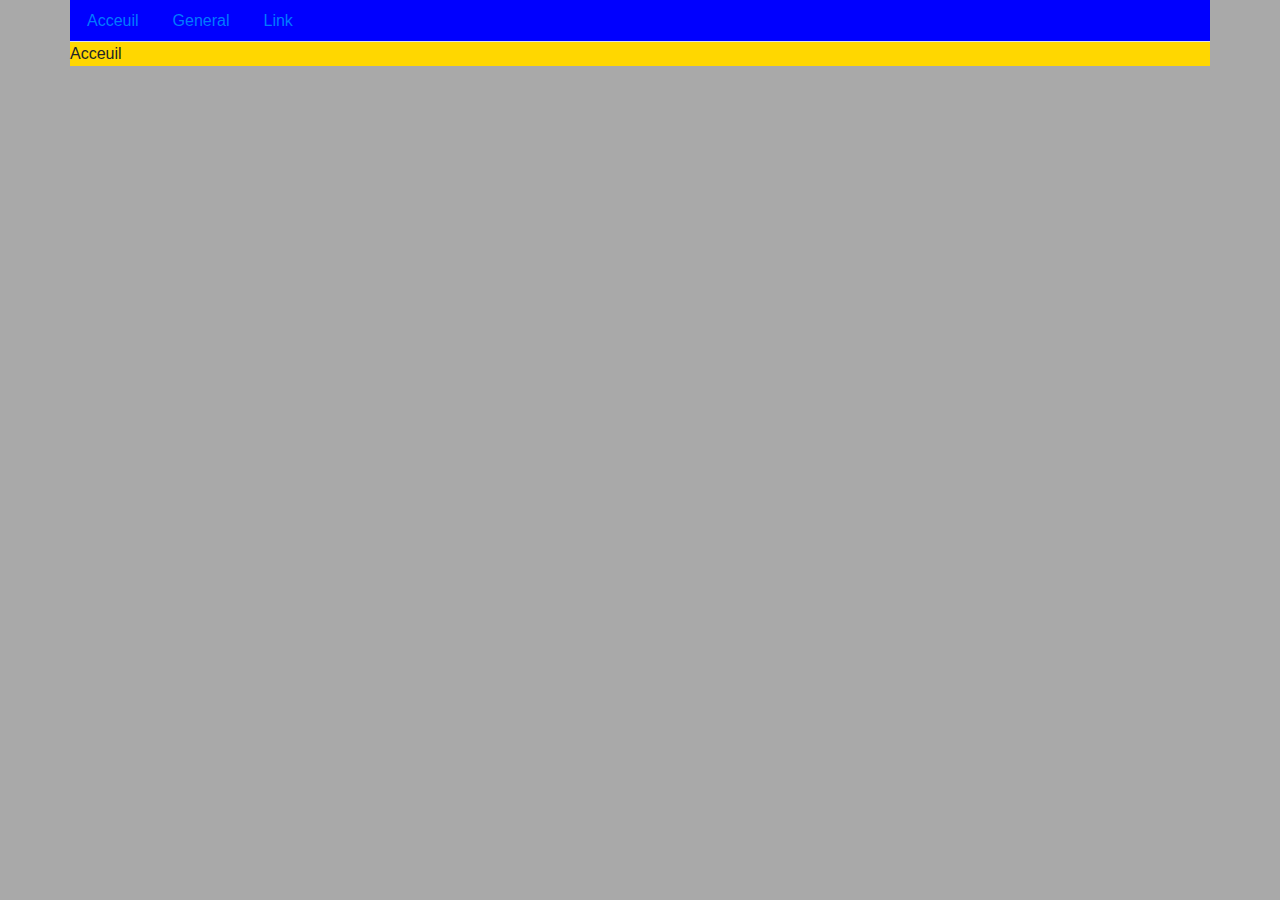
==== index.html @ 1e1b3cab "ajout premiers elements" ====
<!doctype html>
<html lang="en">
  <head>
    <!-- Required meta tags -->
    <meta charset="utf-8">
    <meta name="viewport" content="width=device-width, initial-scale=1, shrink-to-fit=no">
    <!-- Bootstrap CSS -->
    <link rel="stylesheet" href="https://stackpath.bootstrapcdn.com/bootstrap/4.4.1/css/bootstrap.min.css" integrity="sha384-Vkoo8x4CGsO3+Hhxv8T/Q5PaXtkKtu6ug5TOeNV6gBiFeWPGFN9MuhOf23Q9Ifjh" crossorigin="anonymous">
    <link rel="stylesheet" href="css.css">
    <title>Acceuil</title>
  </head>
  <body>
    <div class="container">

      <ul class="nav nav-tabs">
        <li class="nav-item">
          <a class="nav-link" href="#">Acceuil</a>
        </li>
        <li class="nav-item nav-hover">
          <a class="nav-link" href="general.html">General</a>
        </li>
        <li class="nav-item">
          <a class="nav-link" href="#">Link</a>
        </li>
      </ul>

      <p>Acceuil</p>

    </div>

    <!-- jQuery first, then Popper.js, then Bootstrap JS -->
    <script src="https://code.jquery.com/jquery-3.4.1.slim.min.js" integrity="sha384-J6qa4849blE2+poT4WnyKhv5vZF5SrPo0iEjwBvKU7imGFAV0wwj1yYfoRSJoZ+n" crossorigin="anonymous"></script>
    <script src="https://cdn.jsdelivr.net/npm/popper.js@1.16.0/dist/umd/popper.min.js" integrity="sha384-Q6E9RHvbIyZFJoft+2mJbHaEWldlvI9IOYy5n3zV9zzTtmI3UksdQRVvoxMfooAo" crossorigin="anonymous"></script>
    <script src="https://stackpath.bootstrapcdn.com/bootstrap/4.4.1/js/bootstrap.min.js" integrity="sha384-wfSDF2E50Y2D1uUdj0O3uMBJnjuUD4Ih7YwaYd1iqfktj0Uod8GCExl3Og8ifwB6" crossorigin="anonymous"></script>
  </body>
</html>
---- css.css ----
.boutton {
    background-color : #5c93a3 !important;
}


.boutton:hover {
    background-color : pink !important;
}

body {
    background-color: darkgray;
}

.container {
    background-color: gold;
    padding: 0;
}

.boite {
    margin-top: 0px;
    margin: 5%;
    padding: 3%;
    background-color: darkgoldenrod;
    color: white;
}

.card {
    background-color: darkorange;
}

.card button {
    color: white;
}

.card-body {
    margin: 2% !important;
    background-color: darkorchid;
}

.nav {
    background-color: blue;
    margin:0px !important;
}

.nav-general {
    background-color: grey;
}

.nav-hover:hover {
    background-color: grey;
}
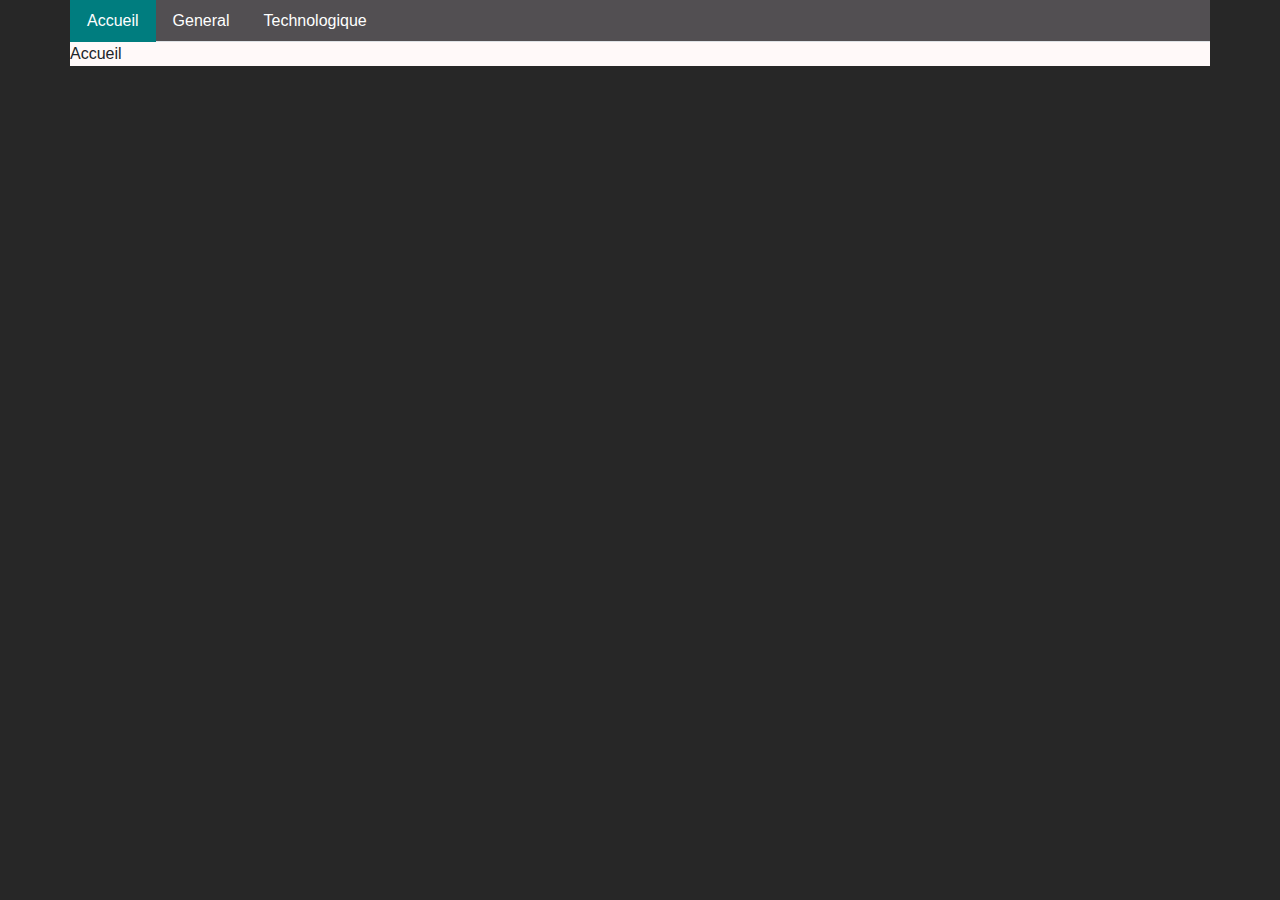
==== commit c4033150: "Ajout enseignements optionnels + début bouton goup" ====
--- a/index.html
+++ b/index.html
@@ -7,24 +7,24 @@
     <!-- Bootstrap CSS -->
     <link rel="stylesheet" href="https://stackpath.bootstrapcdn.com/bootstrap/4.4.1/css/bootstrap.min.css" integrity="sha384-Vkoo8x4CGsO3+Hhxv8T/Q5PaXtkKtu6ug5TOeNV6gBiFeWPGFN9MuhOf23Q9Ifjh" crossorigin="anonymous">
     <link rel="stylesheet" href="css.css">
-    <title>Acceuil</title>
+    <title>Accueil</title>
   </head>
   <body>
     <div class="container">
 
       <ul class="nav nav-tabs">
-        <li class="nav-item">
-          <a class="nav-link" href="#">Acceuil</a>
+        <li class="nav-item nav-ac">
+          <a class="nav-link" href="#">Accueil</a>
         </li>
         <li class="nav-item nav-hover">
           <a class="nav-link" href="general.html">General</a>
         </li>
-        <li class="nav-item">
-          <a class="nav-link" href="#">Link</a>
+        <li class="nav-item nav-hovetechno">
+          <a class="nav-link" href="STI2D.html">Technologique</a>
         </li>
       </ul>
 
-      <p>Acceuil</p>
+      <p>Accueil</p>
 
     </div>
 
--- a/css.css
+++ b/css.css
@@ -9,11 +9,11 @@
 }
 
 body {
-    background-color: darkgray;
+    background-color: #272727;
 }
 
 .container {
-    background-color: gold;
+    background-color: #fff9f9;
     padding: 0;
 }
 
@@ -21,32 +21,90 @@
     margin-top: 0px;
     margin: 5%;
     padding: 3%;
-    background-color: darkgoldenrod;
+    background-color: #d01200;
     color: white;
 }
 
+.boite1{
+    margin-top: 2%;
+    padding: 3%;
+    background-color: #b10f00;
+    color: white;  
+}
+
 .card {
-    background-color: darkorange;
+    background-color: #970d00;
 }
 
 .card button {
     color: white;
 }
 
-.card-body {
-    margin: 2% !important;
-    background-color: darkorchid;
-}
-
 .nav {
-    background-color: blue;
+    background-color: #524f52;
     margin:0px !important;
 }
 
+.nav-link {
+    color: white !important;
+}
+
 .nav-general {
-    background-color: grey;
+    background-color:rgb(127, 10, 0);
 }
 
 .nav-hover:hover {
-    background-color: grey;
-}+    background-color:rgb(127, 10, 0);
+}
+
+.vl-left {
+    margin-top: 1%;
+    border-left: 3px solid white;
+    margin-left: 1%;
+    position: absolute;
+    height: 200%;
+}
+
+.vl-right {
+    margin-top: 1%;
+    border-left: 3px solid white;
+    margin-left: 99%;
+    position: absolute;
+    height: 200%;
+}
+button:hover {
+    color: rgb(126, 0, 0) !important;
+    text-decoration: none !important;
+}
+button{
+    text-decoration: none !important;
+}
+.image1 {
+    width: 50%;
+    height: 50%;
+    float: right;
+}
+p {
+    text-align: justify;
+}
+.nav-hoverac:hover {
+    background-color:rgb(0, 125, 127);
+}
+.nav-ac {
+    background-color:rgb(0, 125, 127);  
+}
+.nav-techno{
+    background-color: rgb(12, 127, 0);
+}
+.nav-hovetechno:hover{
+    background-color: rgb(12, 127, 0); 
+}
+.titreen{
+    margin-bottom:2%;
+}
+.card4{
+    margin-bottom: 2%;
+}
+.card5{
+    margin-top: 2%;
+}
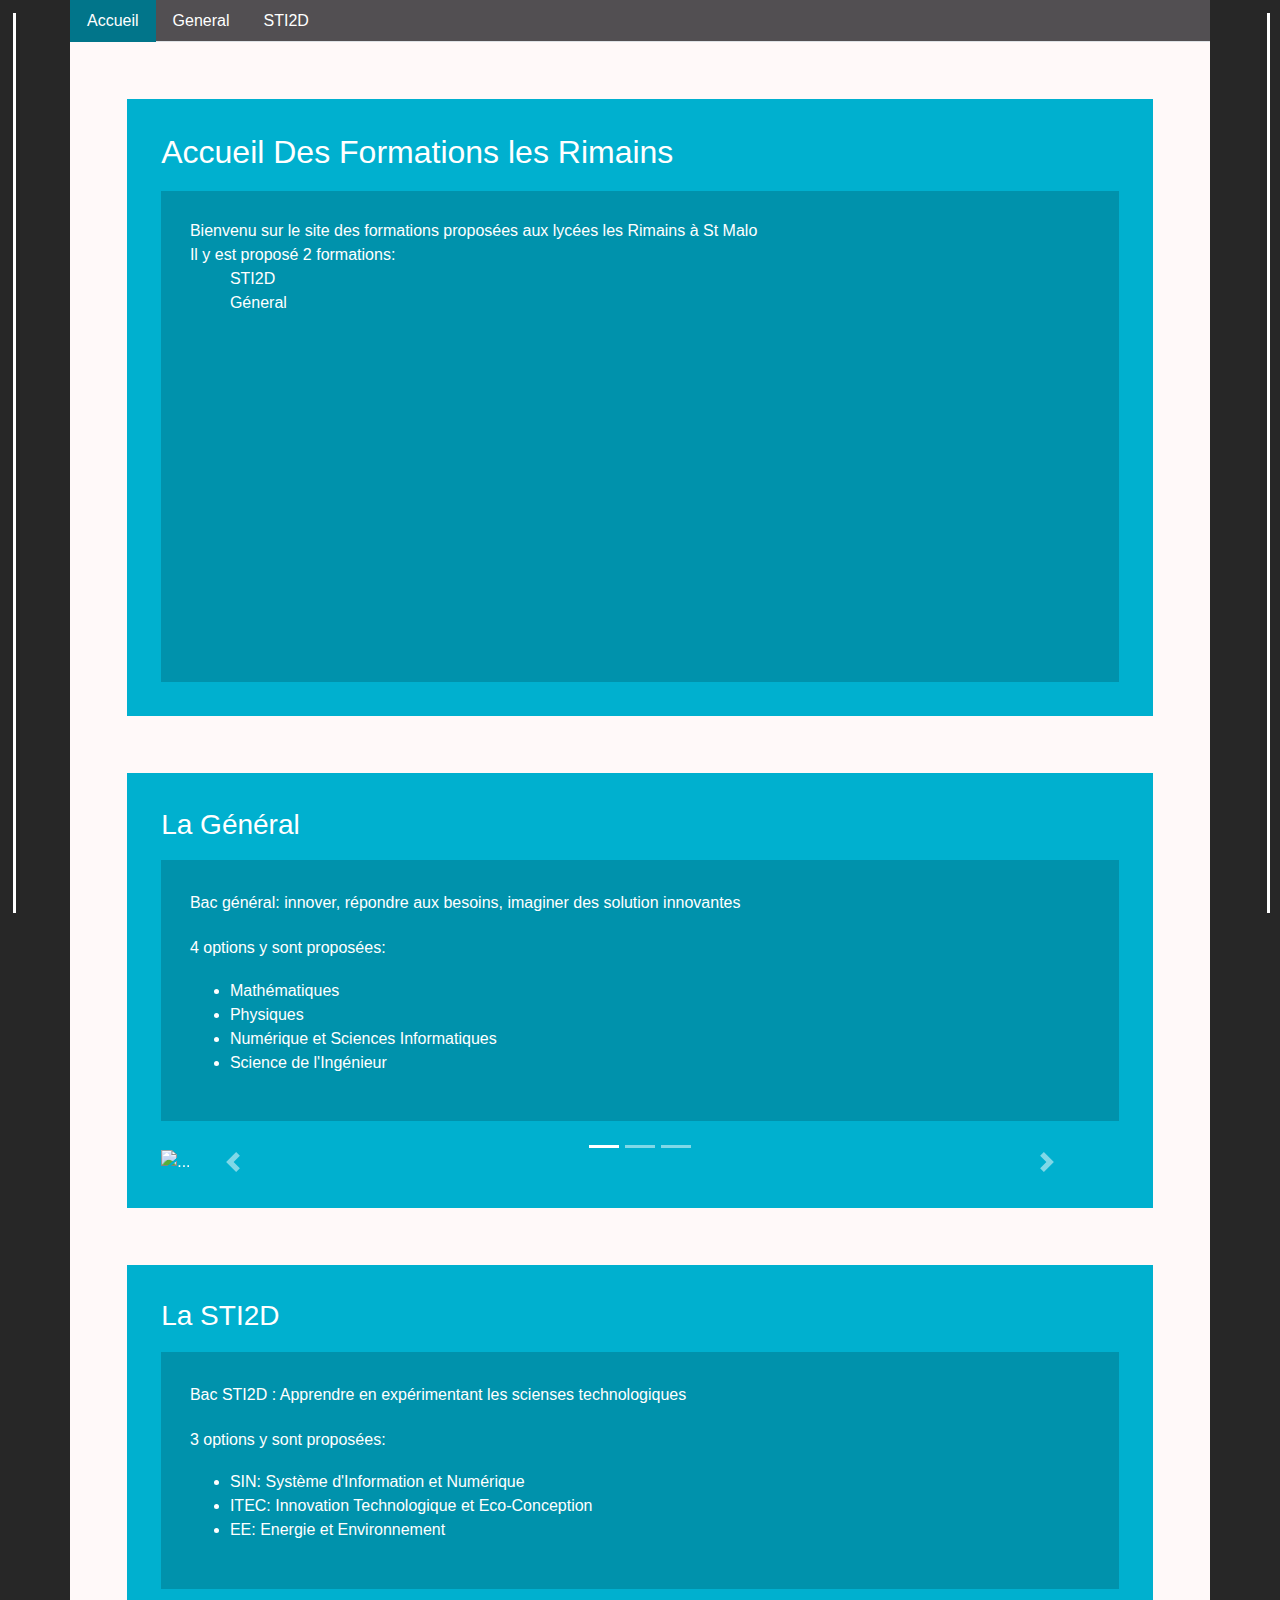
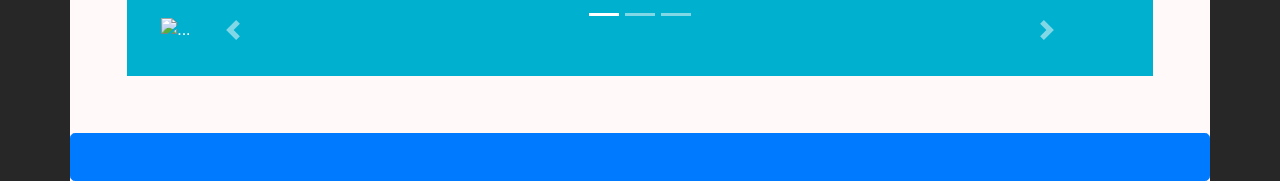
==== commit d03b6162: "Ajout de la STI2D + L'accueil  = travail 90% achevé" ====
--- a/index.html
+++ b/index.html
@@ -10,6 +10,9 @@
     <title>Accueil</title>
   </head>
   <body>
+    <div class="vl-left"></div>
+    <div class="vl-right"></div>
+    
     <div class="container">
 
       <ul class="nav nav-tabs">
@@ -20,14 +23,116 @@
           <a class="nav-link" href="general.html">General</a>
         </li>
         <li class="nav-item nav-hovetechno">
-          <a class="nav-link" href="STI2D.html">Technologique</a>
+          <a class="nav-link" href="STI2D.html">STI2D</a>
         </li>
       </ul>
 
-      <p>Accueil</p>
+      <div class="boite2">
+        <h2>Accueil Des Formations les Rimains</h2>
+        <div class="boite3">Bienvenu sur le site des formations proposées aux lycées les Rimains à St Malo<br>
+        Il y est proposé 2 formations:
+        <ul>STI2D<br>
+        Géneral</ul>
+        <iframe width="560" height="315" src="https://macarte.ign.fr/carte/72f9a62a792a63727669099ee2704e28/oui" frameborder="0" marginheight="0" marginwidth="0"></iframe>
+      </div>
+      </div>
 
+      <div class="boite2">
+        <h3>La Général</h3>
+        
+      <div class="boite3 boiteop3"><div class="txtc"><p>Bac général: innover, répondre aux besoins, imaginer des solution innovantes</p>
+        <p>4 options y sont proposées:</p>
+        <ul>
+          <li>Mathématiques</li>
+          <li>Physiques</li>
+          <li>Numérique et Sciences Informatiques</li>
+          <li>Science de l'Ingénieur</li>
+        </ul>
+      </div>
+    </div>
+      
+    <div id="carouselExampleIndicators" class="carousel slide" data-ride="carousel">
+        <ol class="carousel-indicators">
+          <li data-target="#carouselExampleIndicators" data-slide-to="0" class="active"></li>
+          <li data-target="#carouselExampleIndicators" data-slide-to="1"></li>
+          <li data-target="#carouselExampleIndicators" data-slide-to="2"></li>
+        </ol>
+        <div class="carousel-inner">
+          <div class="carousel-item active">
+            <img src="https://www.culture-informatique.net/WordPress3/wp-content/uploads/2017/08/technology-1283624_640.jpg" class="d-block w-100" alt="...">
+          </div>
+          <div class="carousel-item">
+            <img src="https://previews.123rf.com/images/1000pixels/1000pixels1707/1000pixels170700001/82835918-tableau-noir-inscrit-avec-des-formules-scientifiques-et-des-calculs-en-physique-et-en-math%C3%A9matiques-.jpg" class="d-block w-100" alt="...">
+          </div>
+          <div class="carousel-item">
+            <img src="https://i.ytimg.com/vi/BhmG0b83Pao/maxresdefault.jpg" class="d-block w-100" alt="...">
+          </div>
+        </div>
+        <a class="carousel-control-prev" href="#carouselExampleIndicators" role="button" data-slide="prev">
+          <span class="carousel-control-prev-icon" aria-hidden="true"></span>
+          <span class="sr-only">Previous</span>
+        </a>
+        <a class="carousel-control-next" href="#carouselExampleIndicators" role="button" data-slide="next">
+          <span class="carousel-control-next-icon" aria-hidden="true"></span>
+          <span class="sr-only">Next</span>
+        </a>
+      </div>
+      </div>
+
+        
+        
+      
+
+
+      <div class="boite2">
+        <h3>La STI2D</h3>
+  
+        <div class="boite3 boiteop3"><div class="txtc"><p>Bac STI2D : Apprendre en expérimentant les scienses technologiques</p>
+          <p>3 options y sont proposées:</p>
+          <ul>
+            <li>SIN: Système d'Information et Numérique</li>
+            <li>ITEC: Innovation Technologique et Eco-Conception</li>
+            <li>EE: Energie et Environnement</li>
+          </ul>
+        </div>
+      </div>
+      
+        <div id="carouselExampleIndicators" class="carousel slide" data-ride="carousel">
+          <ol class="carousel-indicators">
+            <li data-target="#carouselExampleIndicators" data-slide-to="0" class="active"></li>
+            <li data-target="#carouselExampleIndicators" data-slide-to="1"></li>
+            <li data-target="#carouselExampleIndicators" data-slide-to="2"></li>
+          </ol>
+          <div class="carousel-inner">
+            <div class="carousel-item active">
+              <img src="https://cdn-reichelt.de/bilder/web/xxl_ws/B300/ARDUINO_UNO_A01.png" class="d-block w-100" alt="...">
+            </div>
+            <div class="carousel-item">
+              <img src="https://www.visiativ-solutions.fr/wp-content/uploads/2018/10/sw-1024x574.jpg" class="d-block w-100" alt="...">
+            </div>
+            <div class="carousel-item">
+              <img src="https://i.ytimg.com/vi/QibwvoTvDFo/maxresdefault.jpg" class="d-block w-100" alt="...">
+            </div>
+          </div>
+          <a class="carousel-control-prev" href="#carouselExampleIndicators" role="button" data-slide="prev">
+            <span class="carousel-control-prev-icon" aria-hidden="true"></span>
+            <span class="sr-only">Previous</span>
+          </a>
+          <a class="carousel-control-next" href="#carouselExampleIndicators" role="button" data-slide="next">
+            <span class="carousel-control-next-icon" aria-hidden="true"></span>
+            <span class="sr-only">Next</span>
+          </a>
+        </div>
+      
+      </div>
+      <button type="button" class="btn btn-primary btn-lg btn-block" ><a href="#top">Remonter en Haut</a></button>
     </div>
 
+    
+
+    
+   
+   
     <!-- jQuery first, then Popper.js, then Bootstrap JS -->
     <script src="https://code.jquery.com/jquery-3.4.1.slim.min.js" integrity="sha384-J6qa4849blE2+poT4WnyKhv5vZF5SrPo0iEjwBvKU7imGFAV0wwj1yYfoRSJoZ+n" crossorigin="anonymous"></script>
     <script src="https://cdn.jsdelivr.net/npm/popper.js@1.16.0/dist/umd/popper.min.js" integrity="sha384-Q6E9RHvbIyZFJoft+2mJbHaEWldlvI9IOYy5n3zV9zzTtmI3UksdQRVvoxMfooAo" crossorigin="anonymous"></script>
--- a/css.css
+++ b/css.css
@@ -1,13 +1,3 @@
-
-.boutton {
-    background-color : #5c93a3 !important;
-}
-
-
-.boutton:hover {
-    background-color : pink !important;
-}
-
 body {
     background-color: #272727;
 }
@@ -36,6 +26,10 @@
     background-color: #970d00;
 }
 
+.cardsti{
+    background-color: rgb(10, 97, 0) ;
+}
+
 .card button {
     color: white;
 }
@@ -62,7 +56,8 @@
     border-left: 3px solid white;
     margin-left: 1%;
     position: absolute;
-    height: 200%;
+    height: 100%;
+    margin-bottom: 1%;
 }
 
 .vl-right {
@@ -70,10 +65,15 @@
     border-left: 3px solid white;
     margin-left: 99%;
     position: absolute;
-    height: 200%;
+    height: 100%;
+    margin-bottom: 1%;
 }
-button:hover {
-    color: rgb(126, 0, 0) !important;
+.btncg:hover {
+    color: rgb(255, 38, 38) !important;
+    text-decoration: none !important;
+}
+.btncs:hover {
+    color: rgb(18, 179, 0) !important;
     text-decoration: none !important;
 }
 button{
@@ -86,12 +86,13 @@
 }
 p {
     text-align: justify;
+    line-height: 180%;
 }
 .nav-hoverac:hover {
-    background-color:rgb(0, 125, 127);
+    background-color:#01758a;
 }
 .nav-ac {
-    background-color:rgb(0, 125, 127);  
+    background-color:#01758a;  
 }
 .nav-techno{
     background-color: rgb(12, 127, 0);
@@ -108,3 +109,41 @@
 .card5{
     margin-top: 2%;
 }
+.boite2{
+    margin-top: 0px;
+    margin: 5%;
+    padding: 3%;
+    background-color: #00b0cf;
+    color: white; 
+}
+.boite3{
+    margin-top: 2%;
+    padding: 3%;
+    background-color: #0092ac;
+    color: white;
+}
+.txtc{
+    margin-bottom: 2%;
+}
+.txtc2{
+    margin-top: 2%;
+}
+.boite4{
+    margin-top: 0px;
+    margin: 5%;
+    padding: 3%;
+    background-color: rgb(16, 165, 0);
+    color: white;   
+}
+.boite5{
+    margin-top: 4%;
+    padding: 3%;
+    background-color: rgb(13, 126, 0);
+    color: white;
+}
+.boiteoption{
+    padding-top: 2%;
+}
+.boiteop3 {
+    margin-bottom: 3%;
+}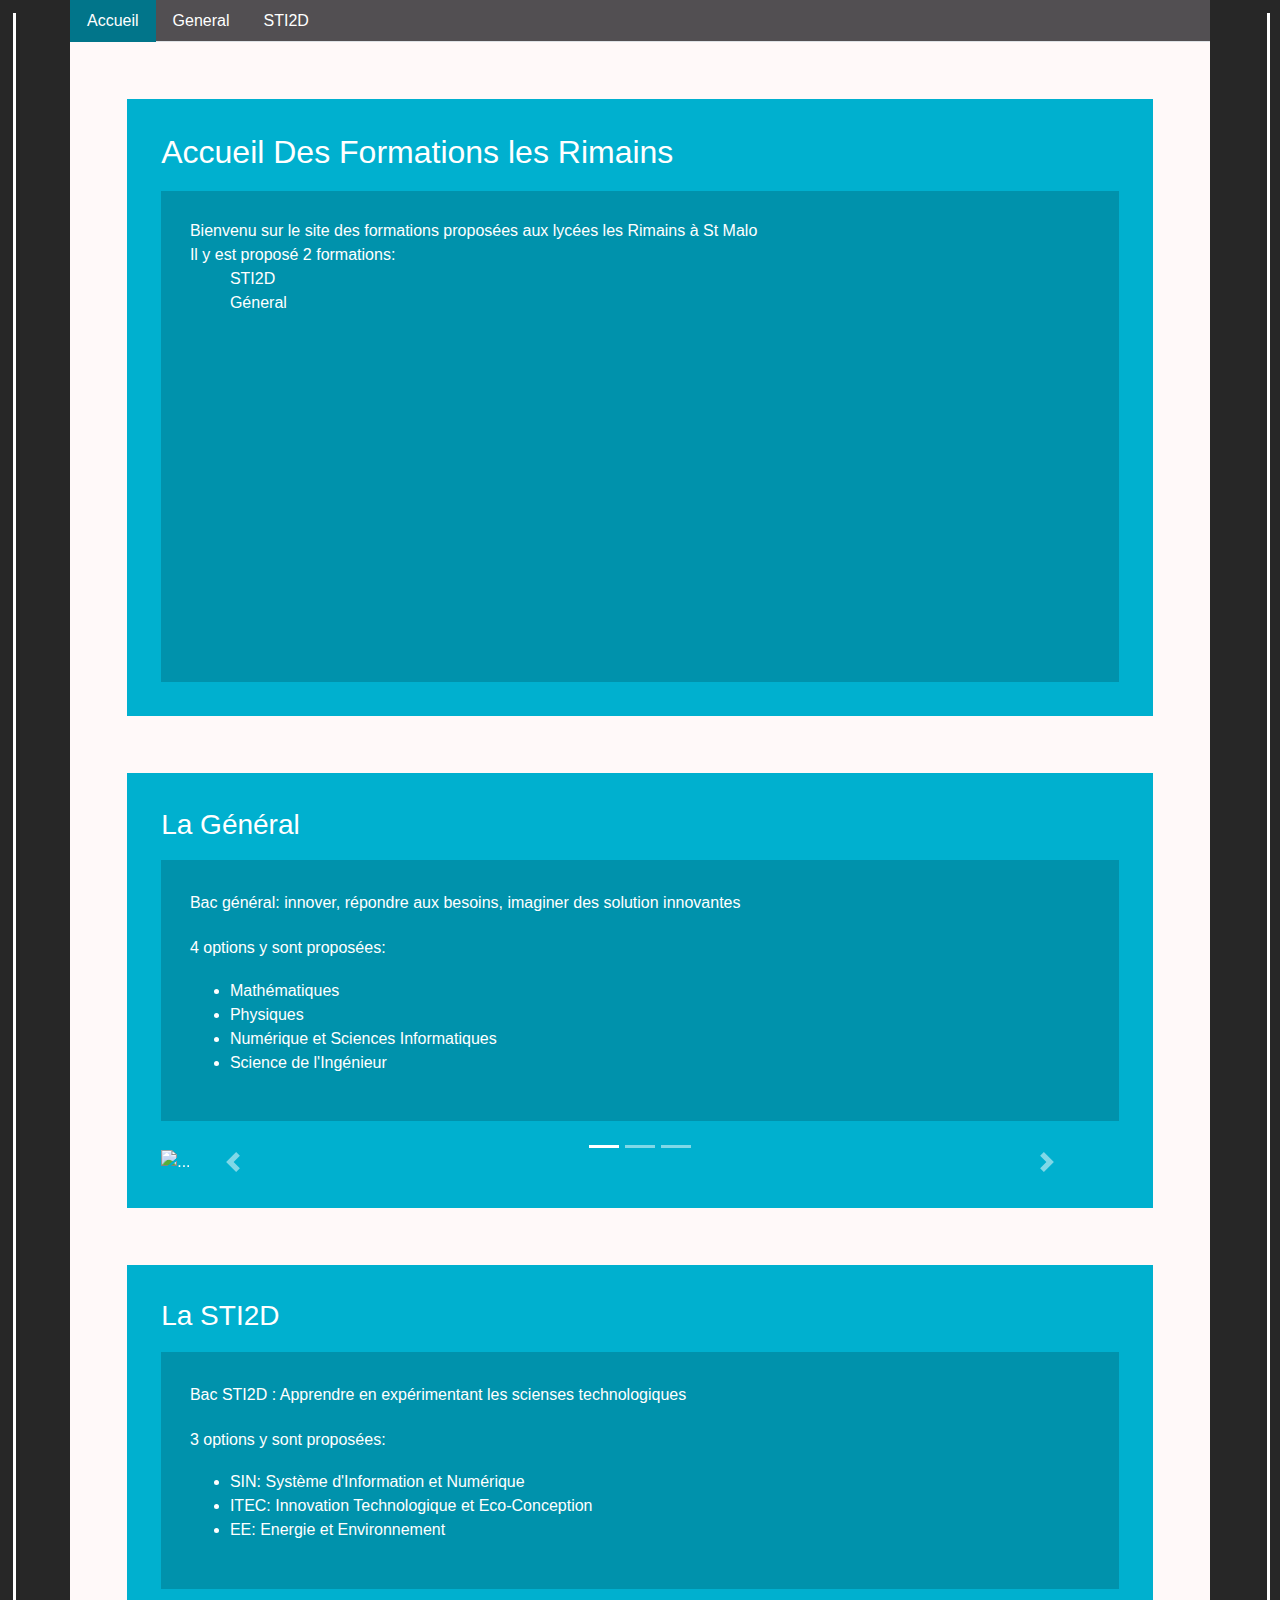
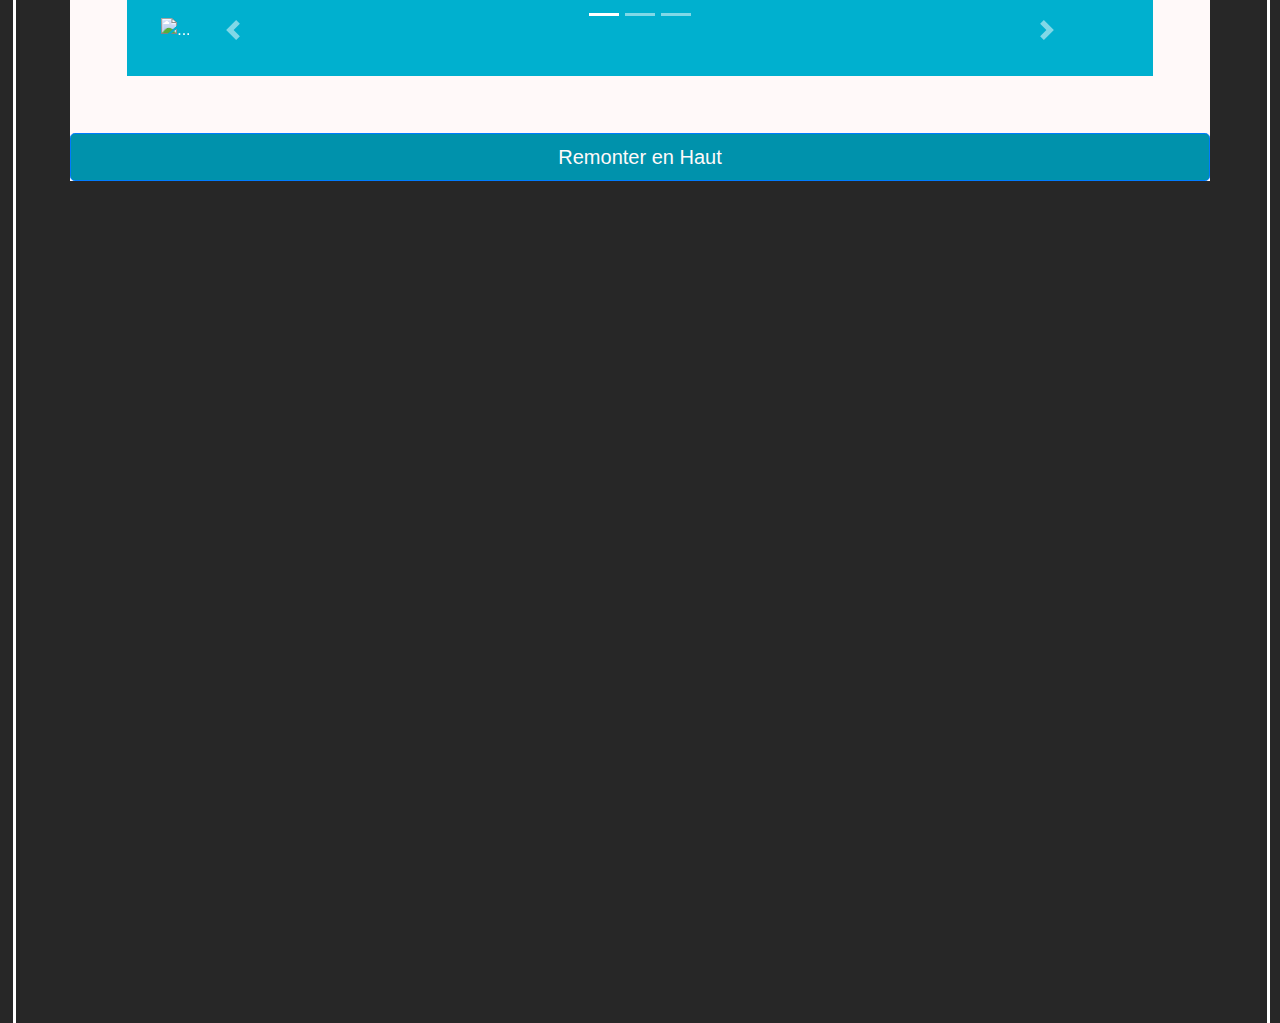
==== commit b8b666ff: "Finitions + bugfixes + images" ====
--- a/index.html
+++ b/index.html
@@ -10,8 +10,8 @@
     <title>Accueil</title>
   </head>
   <body>
-    <div class="vl-left"></div>
-    <div class="vl-right"></div>
+    <div class="vlla"></div>
+    <div class="vla"></div>
     
     <div class="container">
 
@@ -33,7 +33,7 @@
         Il y est proposé 2 formations:
         <ul>STI2D<br>
         Géneral</ul>
-        <iframe width="560" height="315" src="https://macarte.ign.fr/carte/72f9a62a792a63727669099ee2704e28/oui" frameborder="0" marginheight="0" marginwidth="0"></iframe>
+        <iframe width="900" height="315" src="https://macarte.ign.fr/carte/72f9a62a792a63727669099ee2704e28/oui" frameborder="0" marginheight="0" marginwidth="0"></iframe>
       </div>
       </div>
 
@@ -97,11 +97,11 @@
         </div>
       </div>
       
-        <div id="carouselExampleIndicators" class="carousel slide" data-ride="carousel">
+        <div id="carouselExampleIndicators2" class="carousel slide" data-ride="carousel">
           <ol class="carousel-indicators">
-            <li data-target="#carouselExampleIndicators" data-slide-to="0" class="active"></li>
-            <li data-target="#carouselExampleIndicators" data-slide-to="1"></li>
-            <li data-target="#carouselExampleIndicators" data-slide-to="2"></li>
+            <li data-target="#carouselExampleIndicators2" data-slide-to="0" class="active"></li>
+            <li data-target="#carouselExampleIndicators2" data-slide-to="1"></li>
+            <li data-target="#carouselExampleIndicators2" data-slide-to="2"></li>
           </ol>
           <div class="carousel-inner">
             <div class="carousel-item active">
@@ -114,27 +114,30 @@
               <img src="https://i.ytimg.com/vi/QibwvoTvDFo/maxresdefault.jpg" class="d-block w-100" alt="...">
             </div>
           </div>
-          <a class="carousel-control-prev" href="#carouselExampleIndicators" role="button" data-slide="prev">
+          <a class="carousel-control-prev" href="#carouselExampleIndicators2" role="button" data-slide="prev">
             <span class="carousel-control-prev-icon" aria-hidden="true"></span>
             <span class="sr-only">Previous</span>
           </a>
-          <a class="carousel-control-next" href="#carouselExampleIndicators" role="button" data-slide="next">
+          <a class="carousel-control-next" href="#carouselExampleIndicators2" role="button" data-slide="next">
             <span class="carousel-control-next-icon" aria-hidden="true"></span>
             <span class="sr-only">Next</span>
           </a>
         </div>
       
       </div>
-      <button type="button" class="btn btn-primary btn-lg btn-block" ><a href="#top">Remonter en Haut</a></button>
+      <button type="button" class="btn btn-primary btn-lg btn-block btncla" onclick="goTop()" >Remonter en Haut</button> 
     </div>
 
-    
+   
 
-    
-   
-   
+    <script>
+      function goTop() {
+      $ ('html, body').animate({scrollTop:0}, '300');
+      }
+      </script>
+
     <!-- jQuery first, then Popper.js, then Bootstrap JS -->
-    <script src="https://code.jquery.com/jquery-3.4.1.slim.min.js" integrity="sha384-J6qa4849blE2+poT4WnyKhv5vZF5SrPo0iEjwBvKU7imGFAV0wwj1yYfoRSJoZ+n" crossorigin="anonymous"></script>
+    <script src="https://code.jquery.com/jquery-3.4.1.min.js" crossorigin="anonymous"></script>
     <script src="https://cdn.jsdelivr.net/npm/popper.js@1.16.0/dist/umd/popper.min.js" integrity="sha384-Q6E9RHvbIyZFJoft+2mJbHaEWldlvI9IOYy5n3zV9zzTtmI3UksdQRVvoxMfooAo" crossorigin="anonymous"></script>
     <script src="https://stackpath.bootstrapcdn.com/bootstrap/4.4.1/js/bootstrap.min.js" integrity="sha384-wfSDF2E50Y2D1uUdj0O3uMBJnjuUD4Ih7YwaYd1iqfktj0Uod8GCExl3Og8ifwB6" crossorigin="anonymous"></script>
   </body>
--- a/css.css
+++ b/css.css
@@ -56,8 +56,41 @@
     border-left: 3px solid white;
     margin-left: 1%;
     position: absolute;
-    height: 100%;
-    margin-bottom: 1%;
+    height: 201%;
+    
+}
+.vlla {
+    margin-top: 1%;
+    border-left: 3px solid white;
+    margin-left: 1%;
+    position: absolute;
+    height: 290%;
+   
+}
+
+.vll{
+    margin-top: 1%;
+    border-left: 3px solid white;
+    margin-left: 1%;
+    position: absolute;
+    height: 204%;
+}
+
+.vlr{
+    margin-top: 1%;
+    border-left: 3px solid white;
+    margin-left: 99%;
+    position: absolute;
+    height: 204%;
+}
+
+
+.vla{
+    margin-top: 1%;
+    border-left: 3px solid white;
+    margin-left: 99%;
+    position: absolute;
+    height: 290%;
 }
 
 .vl-right {
@@ -65,8 +98,8 @@
     border-left: 3px solid white;
     margin-left: 99%;
     position: absolute;
-    height: 100%;
-    margin-bottom: 1%;
+    height: 201%;
+    
 }
 .btncg:hover {
     color: rgb(255, 38, 38) !important;
@@ -84,6 +117,14 @@
     height: 50%;
     float: right;
 }
+.image2 {
+    width: 40%;
+    height: 45%;
+    float: right;
+    margin-left: 3%;
+    border-radius: 5%;
+    margin-bottom: 3%;
+}
 p {
     text-align: justify;
     line-height: 180%;
@@ -146,4 +187,30 @@
 }
 .boiteop3 {
     margin-bottom: 3%;
-}+}
+.btncl {
+    background-color:rgb(16, 165, 0);
+    color: #fff9f9;
+}
+
+.btncl:hover {
+    background-color:rgb(12, 127, 0); 
+}
+
+.btncla{
+    background-color:#0092ac ;
+    color: #fff9f9;
+}
+
+.btncla:hover{
+    background-color:#01758a; 
+}
+
+.btnclg{
+    background-color: #970d00 ;
+    color: #fff9f9;
+}
+
+.btnclg:hover{
+    background-color:rgb(127, 10, 0);
+}
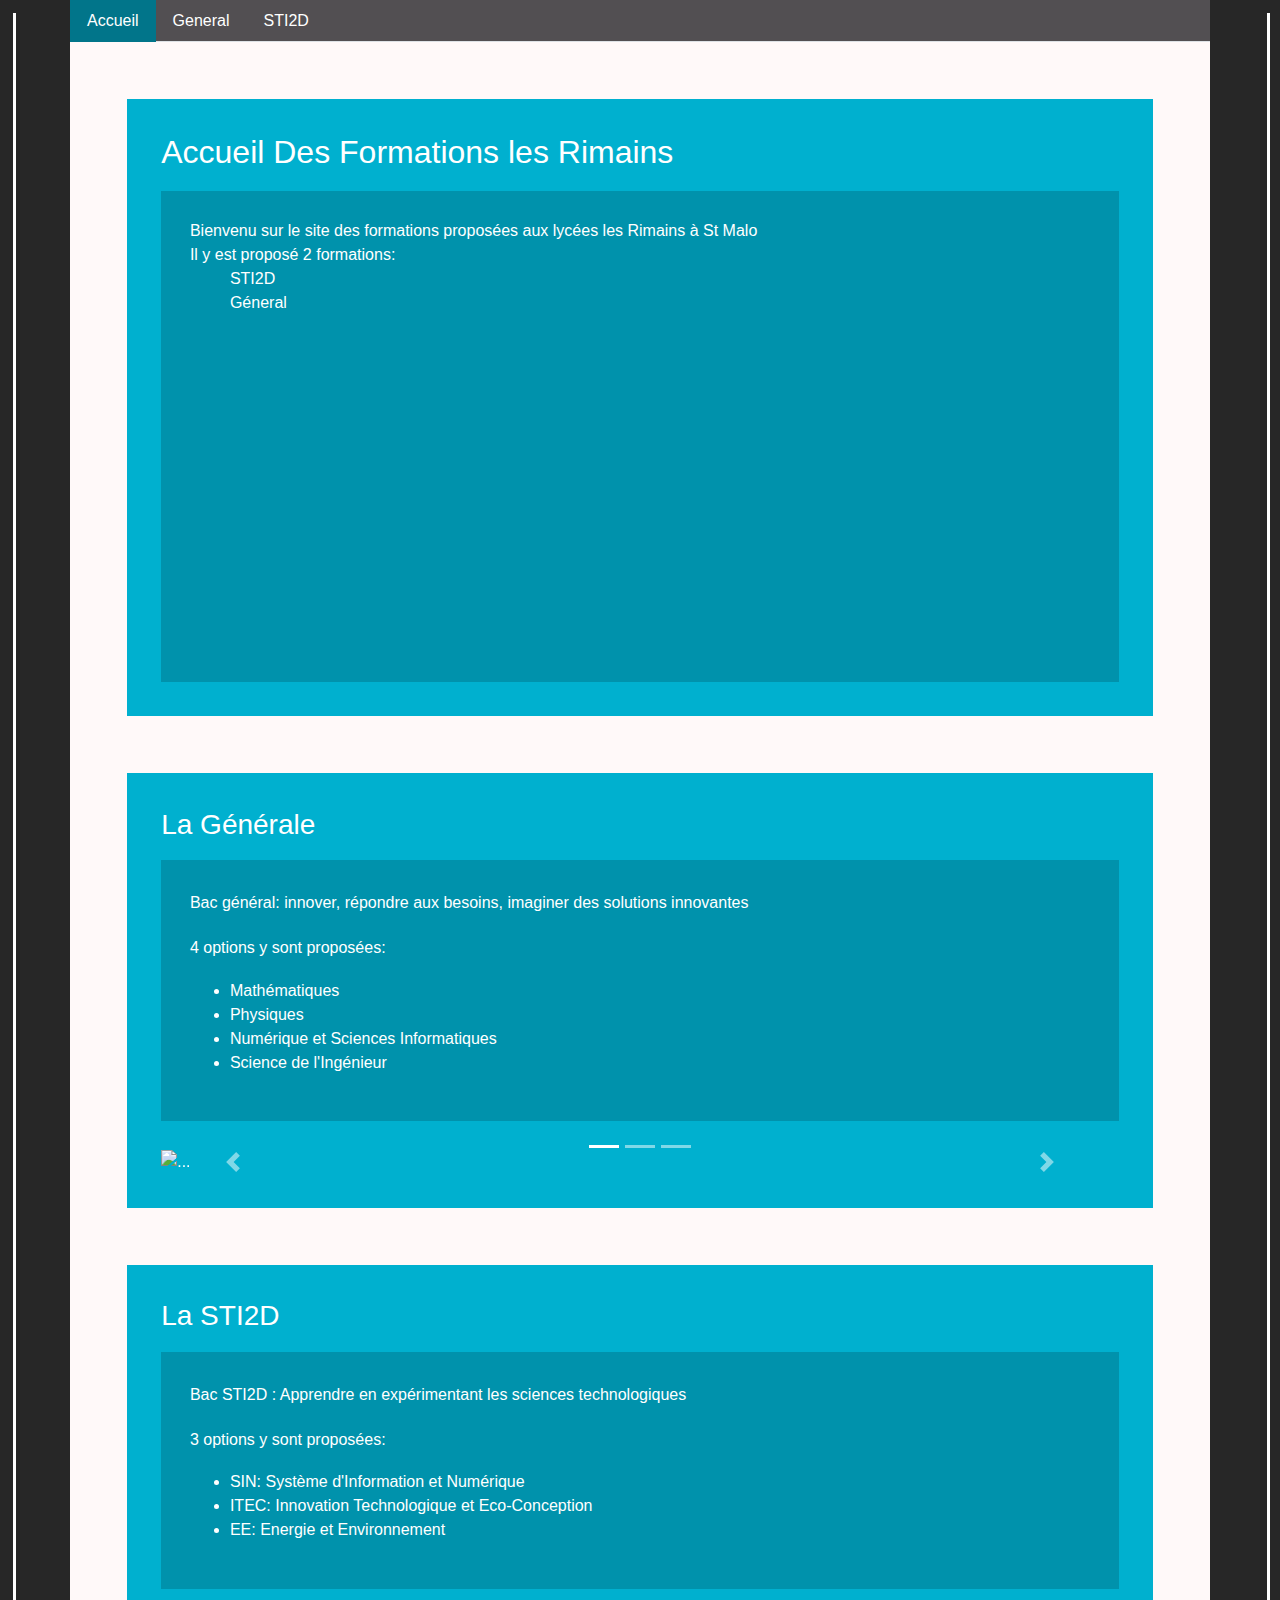
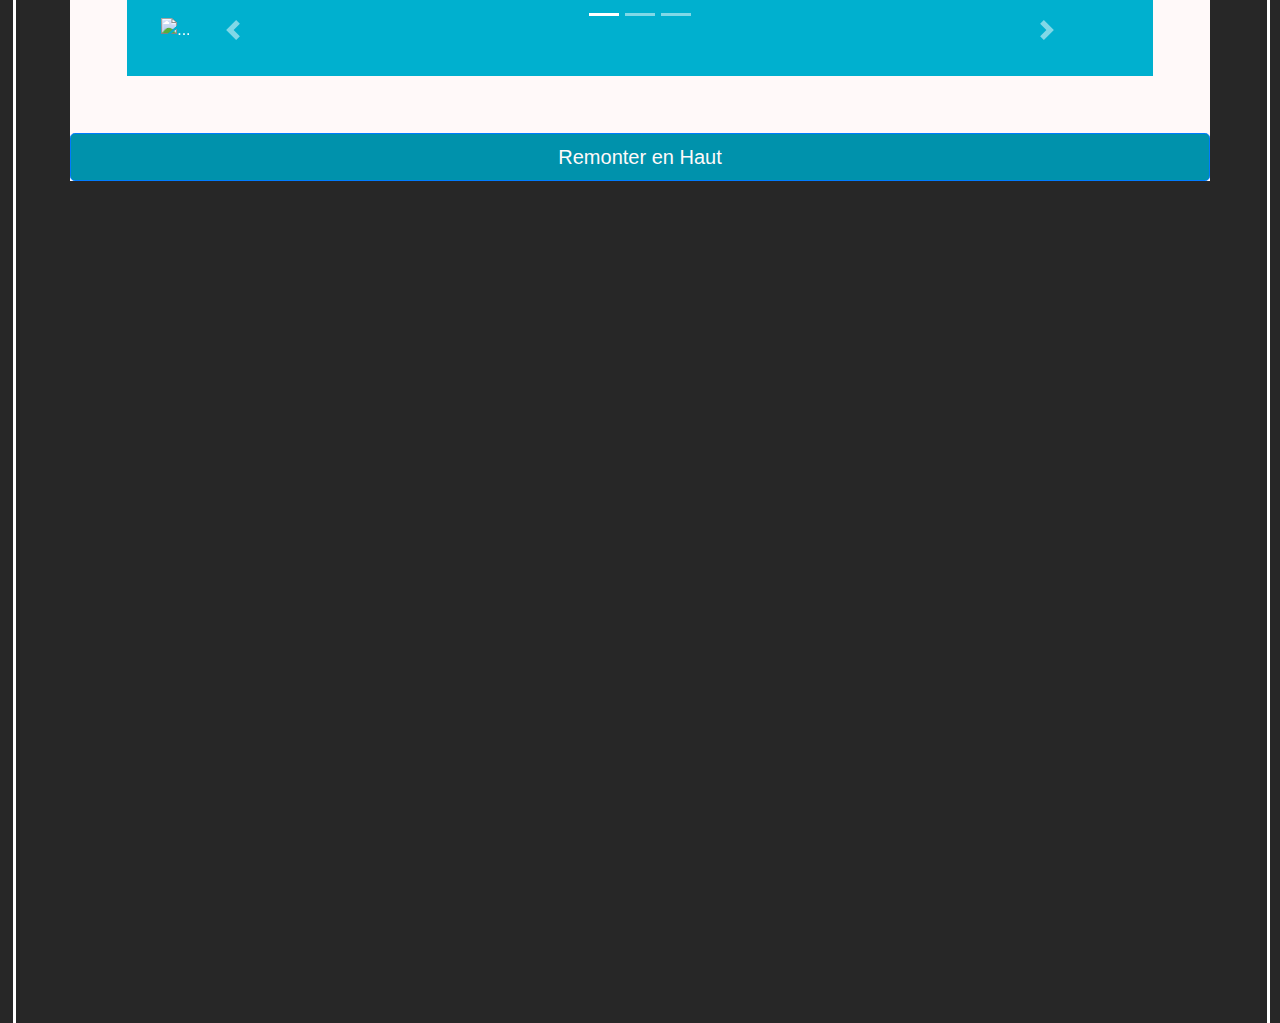
==== commit acf6a39d: "Correction des fautes" ====
--- a/index.html
+++ b/index.html
@@ -38,9 +38,9 @@
       </div>
 
       <div class="boite2">
-        <h3>La Général</h3>
+        <h3>La Générale</h3>
         
-      <div class="boite3 boiteop3"><div class="txtc"><p>Bac général: innover, répondre aux besoins, imaginer des solution innovantes</p>
+      <div class="boite3 boiteop3"><div class="txtc"><p>Bac général: innover, répondre aux besoins, imaginer des solutions innovantes</p>
         <p>4 options y sont proposées:</p>
         <ul>
           <li>Mathématiques</li>
@@ -87,7 +87,7 @@
       <div class="boite2">
         <h3>La STI2D</h3>
   
-        <div class="boite3 boiteop3"><div class="txtc"><p>Bac STI2D : Apprendre en expérimentant les scienses technologiques</p>
+        <div class="boite3 boiteop3"><div class="txtc"><p>Bac STI2D : Apprendre en expérimentant les sciences technologiques</p>
           <p>3 options y sont proposées:</p>
           <ul>
             <li>SIN: Système d'Information et Numérique</li>
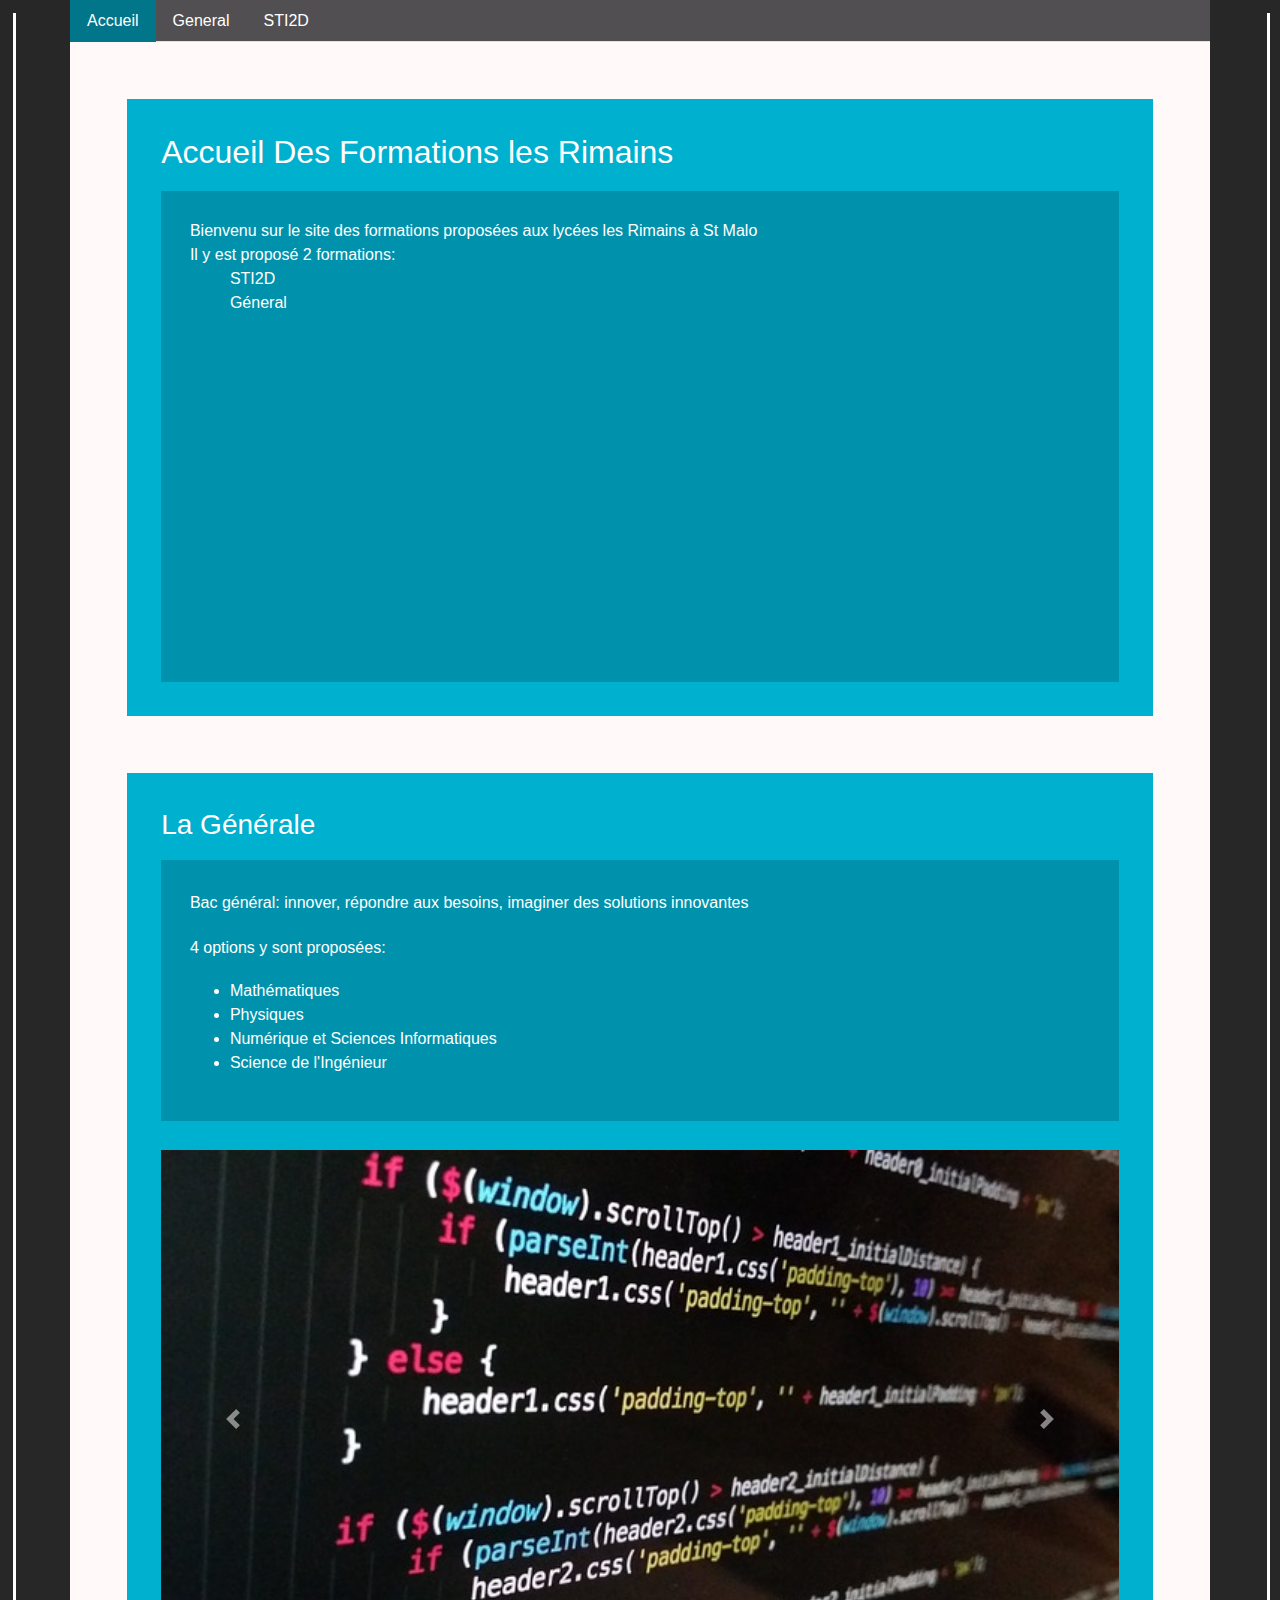
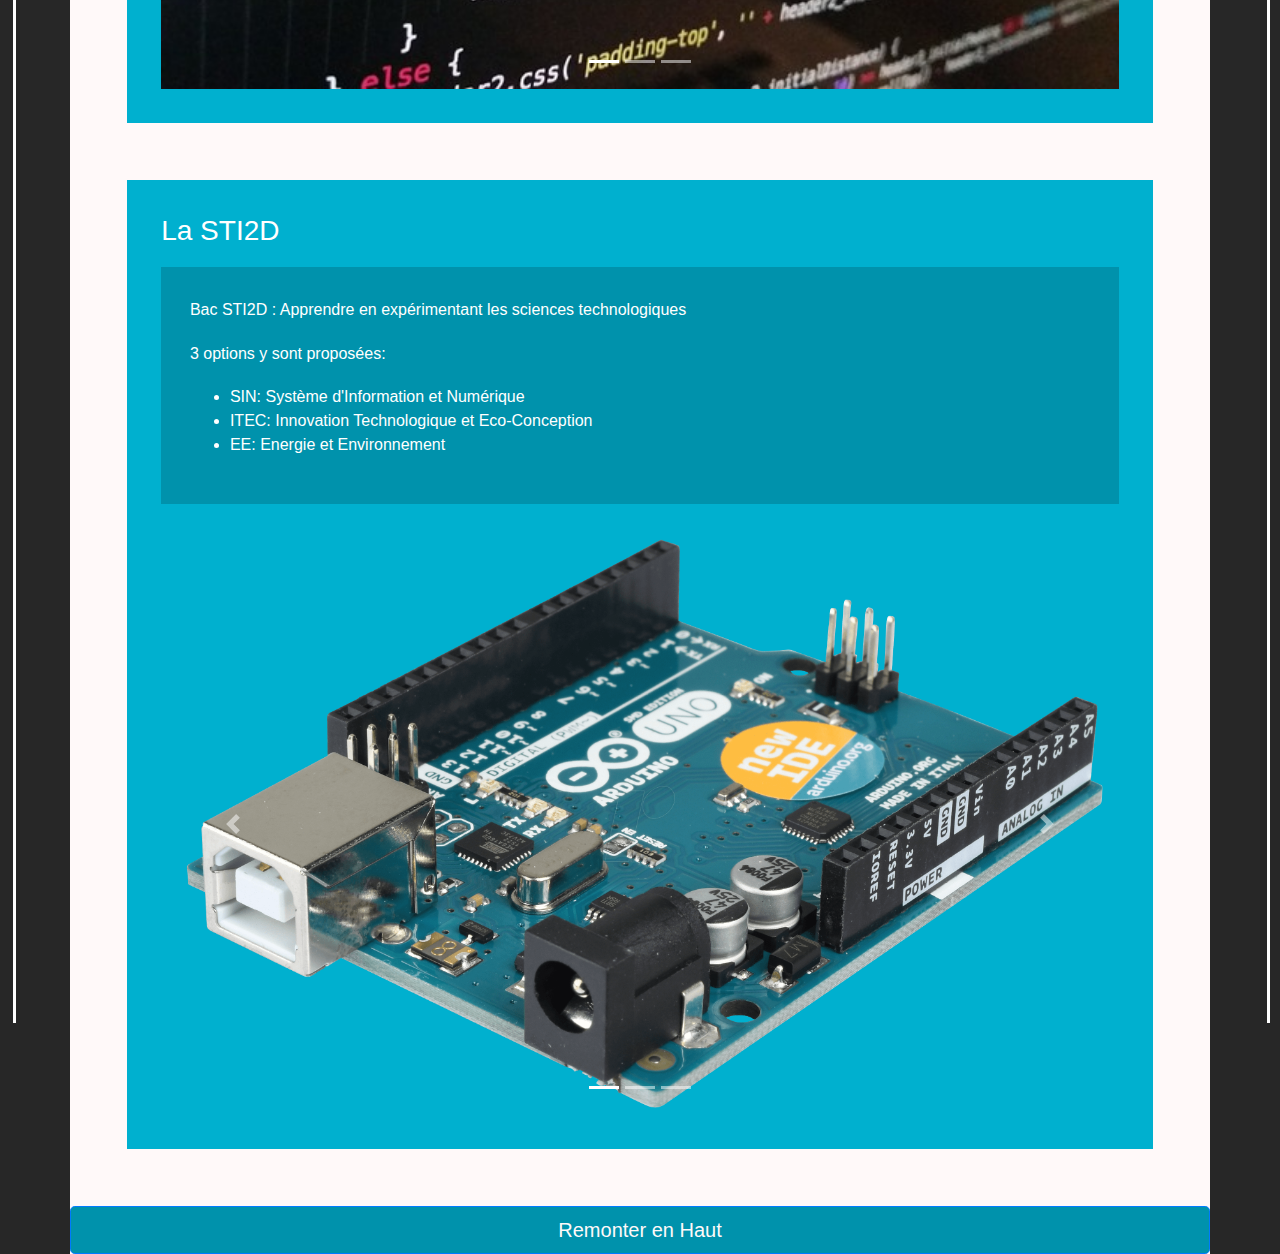
==== commit 566c4717: "Nouveau dossier image" ====
--- a/index.html
+++ b/index.html
@@ -59,13 +59,13 @@
         </ol>
         <div class="carousel-inner">
           <div class="carousel-item active">
-            <img src="https://www.culture-informatique.net/WordPress3/wp-content/uploads/2017/08/technology-1283624_640.jpg" class="d-block w-100" alt="...">
+            <img src="image/technology-1283624_640.jpg" class="d-block w-100" alt="...">
           </div>
           <div class="carousel-item">
-            <img src="https://previews.123rf.com/images/1000pixels/1000pixels1707/1000pixels170700001/82835918-tableau-noir-inscrit-avec-des-formules-scientifiques-et-des-calculs-en-physique-et-en-math%C3%A9matiques-.jpg" class="d-block w-100" alt="...">
+            <img src="image/82835918-tableau-noir-inscrit-avec-des-formules-scientifiques-et-des-calculs-en-physique-et-en-mathématiques-.jpg" class="d-block w-100" alt="...">
           </div>
           <div class="carousel-item">
-            <img src="https://i.ytimg.com/vi/BhmG0b83Pao/maxresdefault.jpg" class="d-block w-100" alt="...">
+            <img src="image/maxresdefaulth.jpg" class="d-block w-100" alt="...">
           </div>
         </div>
         <a class="carousel-control-prev" href="#carouselExampleIndicators" role="button" data-slide="prev">
@@ -105,13 +105,13 @@
           </ol>
           <div class="carousel-inner">
             <div class="carousel-item active">
-              <img src="https://cdn-reichelt.de/bilder/web/xxl_ws/B300/ARDUINO_UNO_A01.png" class="d-block w-100" alt="...">
+              <img src="image/ARDUINO_UNO_A01.png" class="d-block w-100" alt="...">
             </div>
             <div class="carousel-item">
-              <img src="https://www.visiativ-solutions.fr/wp-content/uploads/2018/10/sw-1024x574.jpg" class="d-block w-100" alt="...">
+              <img src="image/sw-1024x574.jpg" class="d-block w-100" alt="...">
             </div>
             <div class="carousel-item">
-              <img src="https://i.ytimg.com/vi/QibwvoTvDFo/maxresdefault.jpg" class="d-block w-100" alt="...">
+              <img src="image/maxresdefault.jpg" class="d-block w-100" alt="...">
             </div>
           </div>
           <a class="carousel-control-prev" href="#carouselExampleIndicators2" role="button" data-slide="prev">
